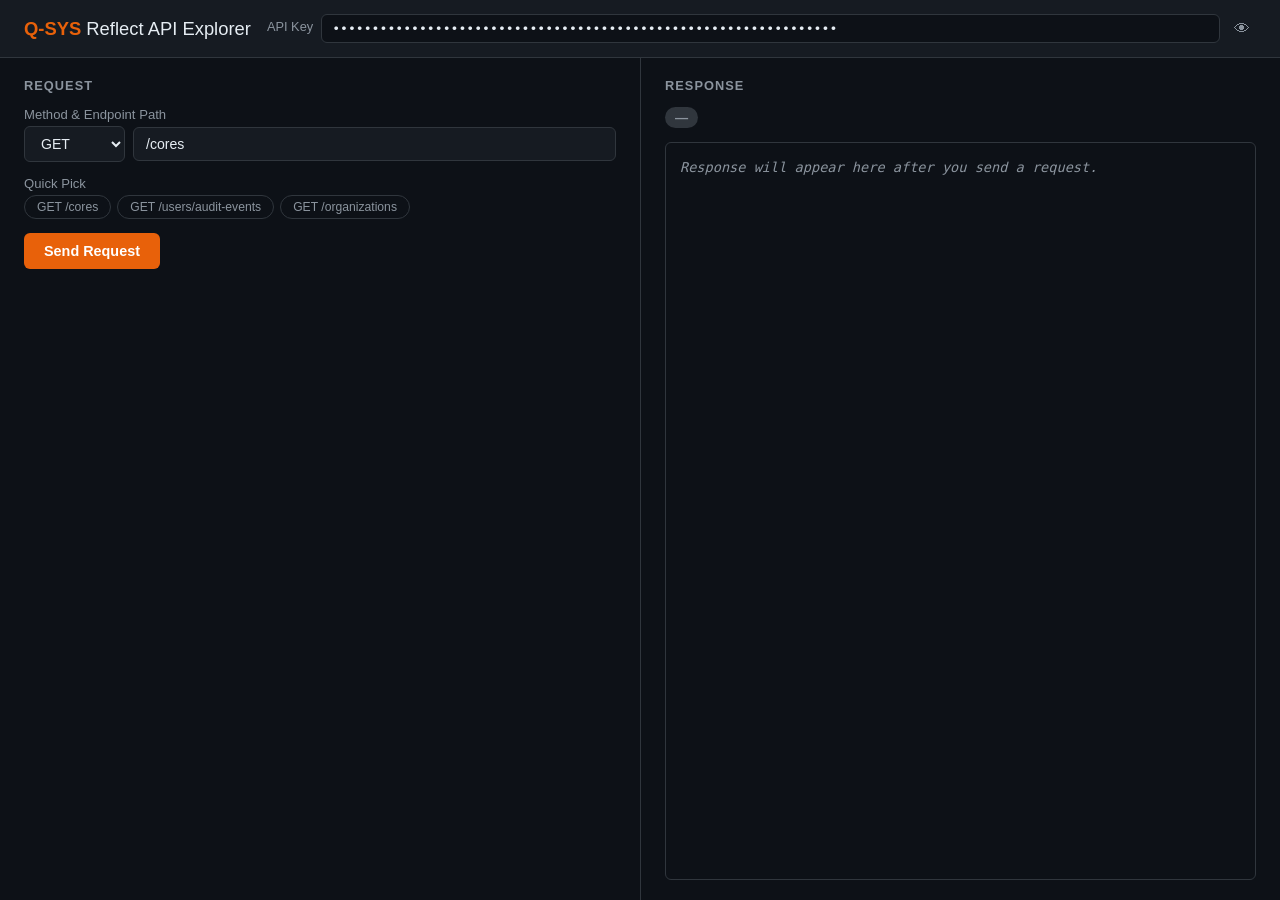
==== index.html @ 482e9b6a "Add Q-SYS Reflect API feedback explorer webpage" ====
<!DOCTYPE html>
<html lang="en">
<head>
  <meta charset="UTF-8" />
  <meta name="viewport" content="width=device-width, initial-scale=1.0" />
  <title>Q-SYS Reflect API Explorer</title>
  <style>
    *, *::before, *::after { box-sizing: border-box; margin: 0; padding: 0; }

    :root {
      --bg:        #0d1117;
      --surface:   #161b22;
      --border:    #30363d;
      --accent:    #e8610a;
      --accent-dk: #c04e00;
      --text:      #e6edf3;
      --text-muted:#8b949e;
      --green:     #3fb950;
      --red:       #f85149;
      --blue:      #79c0ff;
      --yellow:    #e3b341;
      --purple:    #d2a8ff;
    }

    body {
      font-family: -apple-system, BlinkMacSystemFont, 'Segoe UI', sans-serif;
      background: var(--bg);
      color: var(--text);
      min-height: 100vh;
      display: flex;
      flex-direction: column;
    }

    /* ── Header ─────────────────────────────────────────── */
    header {
      background: var(--surface);
      border-bottom: 1px solid var(--border);
      padding: 14px 24px;
      display: flex;
      align-items: center;
      gap: 16px;
      flex-wrap: wrap;
    }

    header h1 {
      font-size: 1.15rem;
      font-weight: 700;
      color: var(--accent);
      white-space: nowrap;
      flex-shrink: 0;
    }

    header h1 span { color: var(--text); font-weight: 400; }

    .api-key-wrap {
      display: flex;
      align-items: center;
      gap: 8px;
      flex: 1;
      min-width: 260px;
    }

    .api-key-wrap label {
      font-size: .8rem;
      color: var(--text-muted);
      white-space: nowrap;
    }

    .api-key-wrap input {
      flex: 1;
      background: var(--bg);
      border: 1px solid var(--border);
      border-radius: 6px;
      color: var(--text);
      font-family: monospace;
      font-size: .82rem;
      padding: 6px 10px;
      outline: none;
    }

    .api-key-wrap input:focus { border-color: var(--accent); }

    button.icon-btn {
      background: none;
      border: none;
      cursor: pointer;
      color: var(--text-muted);
      font-size: 1rem;
      padding: 4px 6px;
      border-radius: 4px;
      transition: color .15s;
    }
    button.icon-btn:hover { color: var(--text); }

    /* ── Main layout ─────────────────────────────────────── */
    main {
      flex: 1;
      display: grid;
      grid-template-columns: 1fr 1fr;
      gap: 0;
    }

    @media (max-width: 780px) {
      main { grid-template-columns: 1fr; }
    }

    section {
      padding: 20px 24px;
      display: flex;
      flex-direction: column;
      gap: 14px;
    }

    section + section {
      border-left: 1px solid var(--border);
    }

    @media (max-width: 780px) {
      section + section { border-left: none; border-top: 1px solid var(--border); }
    }

    h2 {
      font-size: .8rem;
      font-weight: 600;
      text-transform: uppercase;
      letter-spacing: .08em;
      color: var(--text-muted);
    }

    /* ── Form controls ───────────────────────────────────── */
    .row { display: flex; gap: 8px; align-items: center; }

    select, input[type="text"], textarea {
      background: var(--surface);
      border: 1px solid var(--border);
      border-radius: 6px;
      color: var(--text);
      font-size: .88rem;
      padding: 8px 12px;
      outline: none;
      width: 100%;
    }

    select { cursor: pointer; width: auto; }

    select:focus, input[type="text"]:focus, textarea:focus {
      border-color: var(--accent);
    }

    textarea {
      font-family: monospace;
      font-size: .82rem;
      resize: vertical;
      min-height: 120px;
    }

    label {
      font-size: .82rem;
      color: var(--text-muted);
      display: block;
      margin-bottom: 4px;
    }

    /* quick-pick chips */
    .chips { display: flex; flex-wrap: wrap; gap: 6px; }

    button.chip {
      background: var(--bg);
      border: 1px solid var(--border);
      border-radius: 20px;
      color: var(--text-muted);
      font-size: .76rem;
      padding: 4px 12px;
      cursor: pointer;
      transition: border-color .15s, color .15s;
    }
    button.chip:hover { border-color: var(--accent); color: var(--text); }

    /* send button */
    button#send-btn {
      background: var(--accent);
      border: none;
      border-radius: 6px;
      color: #fff;
      font-size: .9rem;
      font-weight: 600;
      padding: 10px 20px;
      cursor: pointer;
      transition: background .15s;
      display: flex;
      align-items: center;
      gap: 8px;
    }
    button#send-btn:hover { background: var(--accent-dk); }
    button#send-btn:disabled { opacity: .5; cursor: not-allowed; }

    /* spinner */
    .spinner {
      width: 14px; height: 14px;
      border: 2px solid rgba(255,255,255,.3);
      border-top-color: #fff;
      border-radius: 50%;
      animation: spin .7s linear infinite;
      display: none;
    }
    @keyframes spin { to { transform: rotate(360deg); } }

    /* ── Response panel ──────────────────────────────────── */
    .response-meta {
      display: flex;
      align-items: center;
      gap: 12px;
      flex-wrap: wrap;
    }

    .status-badge {
      font-size: .82rem;
      font-weight: 700;
      padding: 3px 10px;
      border-radius: 20px;
      background: var(--border);
      color: var(--text-muted);
    }
    .status-badge.ok  { background: #1a3d22; color: var(--green); }
    .status-badge.err { background: #3d1a1a; color: var(--red); }

    .timing {
      font-size: .78rem;
      color: var(--text-muted);
    }

    .copy-btn {
      margin-left: auto;
      background: var(--surface);
      border: 1px solid var(--border);
      border-radius: 6px;
      color: var(--text-muted);
      font-size: .78rem;
      padding: 4px 10px;
      cursor: pointer;
      transition: border-color .15s, color .15s;
    }
    .copy-btn:hover { border-color: var(--accent); color: var(--text); }

    pre#response-body {
      background: var(--bg);
      border: 1px solid var(--border);
      border-radius: 6px;
      padding: 14px;
      font-family: 'SFMono-Regular', Consolas, monospace;
      font-size: .8rem;
      line-height: 1.6;
      overflow: auto;
      flex: 1;
      min-height: 200px;
      white-space: pre-wrap;
      word-break: break-word;
    }

    /* JSON syntax colours */
    .jk { color: var(--blue); }    /* key */
    .js { color: var(--green); }   /* string value */
    .jn { color: var(--purple); }  /* number */
    .jb { color: var(--yellow); }  /* bool/null */

    /* CORS warning */
    .cors-note {
      background: #2d1f00;
      border: 1px solid #7a4c00;
      border-radius: 6px;
      padding: 12px 14px;
      font-size: .82rem;
      line-height: 1.6;
      color: var(--yellow);
      display: none;
    }
    .cors-note a { color: var(--accent); }

    .placeholder-msg {
      color: var(--text-muted);
      font-size: .85rem;
      font-style: italic;
    }
  </style>
</head>
<body>

<!-- ── Header ── -->
<header>
  <h1>Q-SYS <span>Reflect API Explorer</span></h1>
  <div class="api-key-wrap">
    <label for="api-key">API Key</label>
    <input type="password" id="api-key"
           value="d3f4d5bff1e0c6be40a7f05530ab68dd89591be66ca5e92b8fa48ab656941482"
           placeholder="Paste your API key…" autocomplete="off" spellcheck="false" />
    <button class="icon-btn" id="toggle-key" title="Show / hide key">&#128065;</button>
  </div>
</header>

<main>

  <!-- ── Request panel ── -->
  <section id="request-panel">
    <h2>Request</h2>

    <!-- Method + path -->
    <div>
      <label>Method &amp; Endpoint Path</label>
      <div class="row">
        <select id="method">
          <option>GET</option>
          <option>POST</option>
          <option>PUT</option>
          <option>DELETE</option>
        </select>
        <input type="text" id="endpoint" value="/cores" placeholder="/cores" spellcheck="false" />
      </div>
    </div>

    <!-- Quick picks -->
    <div>
      <label>Quick Pick</label>
      <div class="chips">
        <button class="chip" data-method="GET"  data-path="/cores">GET /cores</button>
        <button class="chip" data-method="GET"  data-path="/users/audit-events">GET /users/audit-events</button>
        <button class="chip" data-method="GET"  data-path="/organizations">GET /organizations</button>
      </div>
    </div>

    <!-- Body (POST/PUT) -->
    <div id="body-wrap" style="display:none">
      <label for="req-body">Request Body (JSON)</label>
      <textarea id="req-body" placeholder='{"key": "value"}'></textarea>
    </div>

    <!-- Send -->
    <div class="row">
      <button id="send-btn">
        <div class="spinner" id="spinner"></div>
        <span id="btn-label">Send Request</span>
      </button>
    </div>
  </section>

  <!-- ── Response panel ── -->
  <section id="response-panel">
    <h2>Response</h2>

    <div class="response-meta" id="response-meta">
      <span class="status-badge" id="status-badge">—</span>
      <span class="timing" id="timing"></span>
      <button class="copy-btn" id="copy-btn" style="display:none">Copy JSON</button>
    </div>

    <div class="cors-note" id="cors-note">
      <strong>CORS blocked.</strong> The browser blocked this request because the API server
      does not allow cross-origin calls from local files / web pages.<br><br>
      <strong>Workarounds:</strong><br>
      &bull; Use <a href="https://www.postman.com" target="_blank">Postman</a> (no CORS restrictions)<br>
      &bull; Serve this file via a local proxy that forwards requests server-side<br>
      &bull; Use the <code>--disable-web-security</code> Chrome flag (dev only)
    </div>

    <pre id="response-body"><span class="placeholder-msg">Response will appear here after you send a request.</span></pre>
  </section>

</main>

<script>
  const BASE_URL = 'https://reflect.qsc.com/api/public/v0';

  // Persist API key
  const keyInput  = document.getElementById('api-key');
  const saved     = localStorage.getItem('reflect_api_key');
  if (saved) keyInput.value = saved;
  keyInput.addEventListener('input', () => localStorage.setItem('reflect_api_key', keyInput.value.trim()));

  // Show/hide key
  document.getElementById('toggle-key').addEventListener('click', () => {
    keyInput.type = keyInput.type === 'password' ? 'text' : 'password';
  });

  // Method → show/hide body
  const methodSel = document.getElementById('method');
  const bodyWrap  = document.getElementById('body-wrap');
  methodSel.addEventListener('change', () => {
    bodyWrap.style.display = ['POST','PUT'].includes(methodSel.value) ? '' : 'none';
  });

  // Quick picks
  document.querySelectorAll('.chip').forEach(btn => {
    btn.addEventListener('click', () => {
      methodSel.value = btn.dataset.method;
      document.getElementById('endpoint').value = btn.dataset.path;
      methodSel.dispatchEvent(new Event('change'));
    });
  });

  // Copy button
  const copyBtn = document.getElementById('copy-btn');
  copyBtn.addEventListener('click', () => {
    const text = document.getElementById('response-body').innerText;
    navigator.clipboard.writeText(text).then(() => {
      copyBtn.textContent = 'Copied!';
      setTimeout(() => (copyBtn.textContent = 'Copy JSON'), 1500);
    });
  });

  // JSON syntax highlight
  function highlight(json) {
    return json
      .replace(/&/g, '&amp;').replace(/</g, '&lt;').replace(/>/g, '&gt;')
      .replace(
        /("(\\u[0-9a-fA-F]{4}|\\[^u]|[^\\"])*"(\s*:)?|\b(true|false|null)\b|-?\d+\.?\d*([eE][+-]?\d+)?)/g,
        match => {
          if (/^"/.test(match)) {
            return /:$/.test(match)
              ? `<span class="jk">${match}</span>`
              : `<span class="js">${match}</span>`;
          }
          if (/true|false|null/.test(match)) return `<span class="jb">${match}</span>`;
          return `<span class="jn">${match}</span>`;
        }
      );
  }

  // Send request
  document.getElementById('send-btn').addEventListener('click', async () => {
    const apiKey   = keyInput.value.trim();
    const method   = methodSel.value;
    const path     = document.getElementById('endpoint').value.trim() || '/';
    const bodyText = document.getElementById('req-body').value.trim();
    const url      = BASE_URL + path;

    const sendBtn  = document.getElementById('send-btn');
    const spinner  = document.getElementById('spinner');
    const btnLabel = document.getElementById('btn-label');
    const badge    = document.getElementById('status-badge');
    const timing   = document.getElementById('timing');
    const pre      = document.getElementById('response-body');
    const corsNote = document.getElementById('cors-note');

    // Reset
    badge.className  = 'status-badge';
    badge.textContent = '—';
    timing.textContent = '';
    pre.innerHTML  = '';
    corsNote.style.display  = 'none';
    copyBtn.style.display   = 'none';

    if (!apiKey) { pre.textContent = 'Please enter your API key.'; return; }

    sendBtn.disabled = true;
    spinner.style.display = 'inline-block';
    btnLabel.textContent  = 'Sending…';

    const headers = {
      'Authorization': `Bearer ${apiKey}`,
      'Content-Type':  'application/json',
      'Accept':        'application/json',
    };

    const opts = { method, headers };
    if (['POST','PUT'].includes(method) && bodyText) {
      try { JSON.parse(bodyText); opts.body = bodyText; }
      catch { pre.textContent = 'Invalid JSON in request body.'; reset(); return; }
    }

    const t0 = performance.now();
    try {
      const res  = await fetch(url, opts);
      const ms   = Math.round(performance.now() - t0);
      const text = await res.text();

      badge.textContent = `${res.status} ${res.statusText}`;
      badge.classList.add(res.ok ? 'ok' : 'err');
      timing.textContent = `${ms} ms`;

      let pretty = text;
      try {
        pretty = JSON.stringify(JSON.parse(text), null, 2);
        pre.innerHTML = highlight(pretty);
        copyBtn.style.display = '';
      } catch {
        pre.textContent = text || '(empty response)';
      }
    } catch (err) {
      const ms = Math.round(performance.now() - t0);
      timing.textContent = `${ms} ms`;
      badge.textContent  = 'Network Error';
      badge.classList.add('err');

      if (err.message.toLowerCase().includes('cors') ||
          err.message.toLowerCase().includes('failed to fetch') ||
          err.name === 'TypeError') {
        corsNote.style.display = '';
        pre.textContent = `Error: ${err.message}\n\nThis is likely a CORS restriction.\nSee the note above for workarounds.`;
      } else {
        pre.textContent = `Error: ${err.message}`;
      }
    } finally {
      reset();
    }

    function reset() {
      sendBtn.disabled = false;
      spinner.style.display = 'none';
      btnLabel.textContent  = 'Send Request';
    }
  });
</script>
</body>
</html>
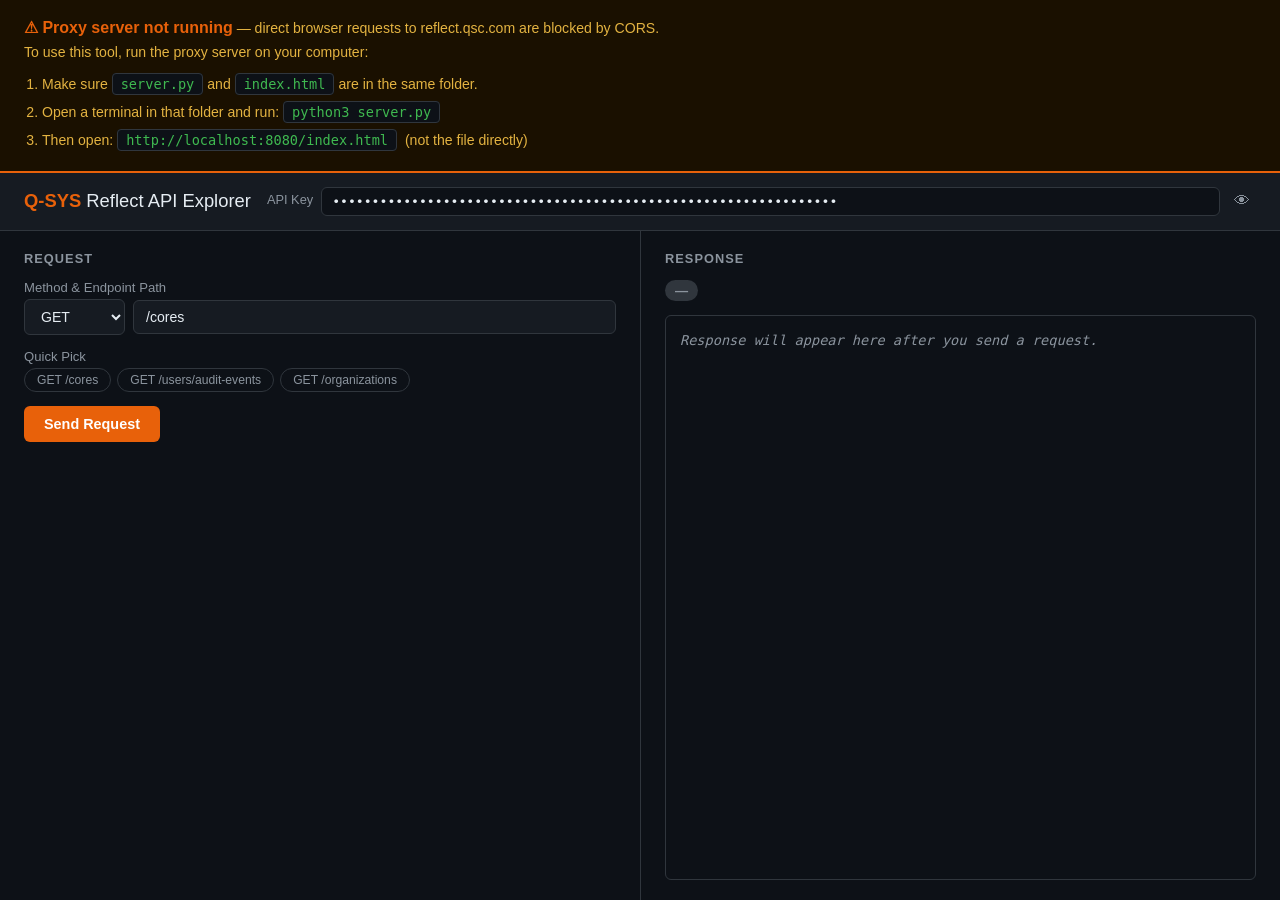
==== commit e4bd3bcc: "Add startup banner when page opened without proxy server" ====
--- a/index.html
+++ b/index.html
@@ -281,9 +281,43 @@
       font-size: .85rem;
       font-style: italic;
     }
+
+    /* startup banner */
+    #startup-banner {
+      display: none;
+      background: #1a1000;
+      border-bottom: 2px solid var(--accent);
+      padding: 14px 24px;
+      font-size: .88rem;
+      line-height: 1.7;
+      color: var(--yellow);
+    }
+    #startup-banner strong { color: var(--accent); font-size: 1rem; }
+    #startup-banner code {
+      background: #0d1117;
+      border: 1px solid var(--border);
+      border-radius: 4px;
+      padding: 2px 8px;
+      font-family: monospace;
+      color: var(--green);
+      font-size: .85rem;
+    }
+    #startup-banner .steps { margin-top: 8px; padding-left: 18px; }
+    #startup-banner .steps li { margin-bottom: 4px; }
   </style>
 </head>
 <body>
+
+<!-- ── Startup banner (shown when opened as file://) ── -->
+<div id="startup-banner">
+  <strong>&#9888; Proxy server not running</strong> — direct browser requests to reflect.qsc.com are blocked by CORS.<br>
+  To use this tool, run the proxy server on your computer:
+  <ol class="steps">
+    <li>Make sure <code>server.py</code> and <code>index.html</code> are in the same folder.</li>
+    <li>Open a terminal in that folder and run: <code>python3 server.py</code></li>
+    <li>Then open: <code>http://localhost:8080/index.html</code> &nbsp;(not the file directly)</li>
+  </ol>
+</div>
 
 <!-- ── Header ── -->
 <header>
@@ -367,7 +401,15 @@
 </main>
 
 <script>
-  const BASE_URL = 'https://reflect.qsc.com/api/public/v0';
+  // Show startup banner if opened as a file (not via proxy server)
+  const isLocalServer = window.location.hostname === 'localhost' || window.location.hostname === '127.0.0.1';
+  if (!isLocalServer) {
+    document.getElementById('startup-banner').style.display = 'block';
+  }
+
+  // Requests go to the local proxy server (avoids CORS).
+  // server.py forwards them to https://reflect.qsc.com/api/public/v0
+  const BASE_URL = isLocalServer ? '/proxy' : 'https://reflect.qsc.com/api/public/v0';
 
   // Persist API key
   const keyInput  = document.getElementById('api-key');
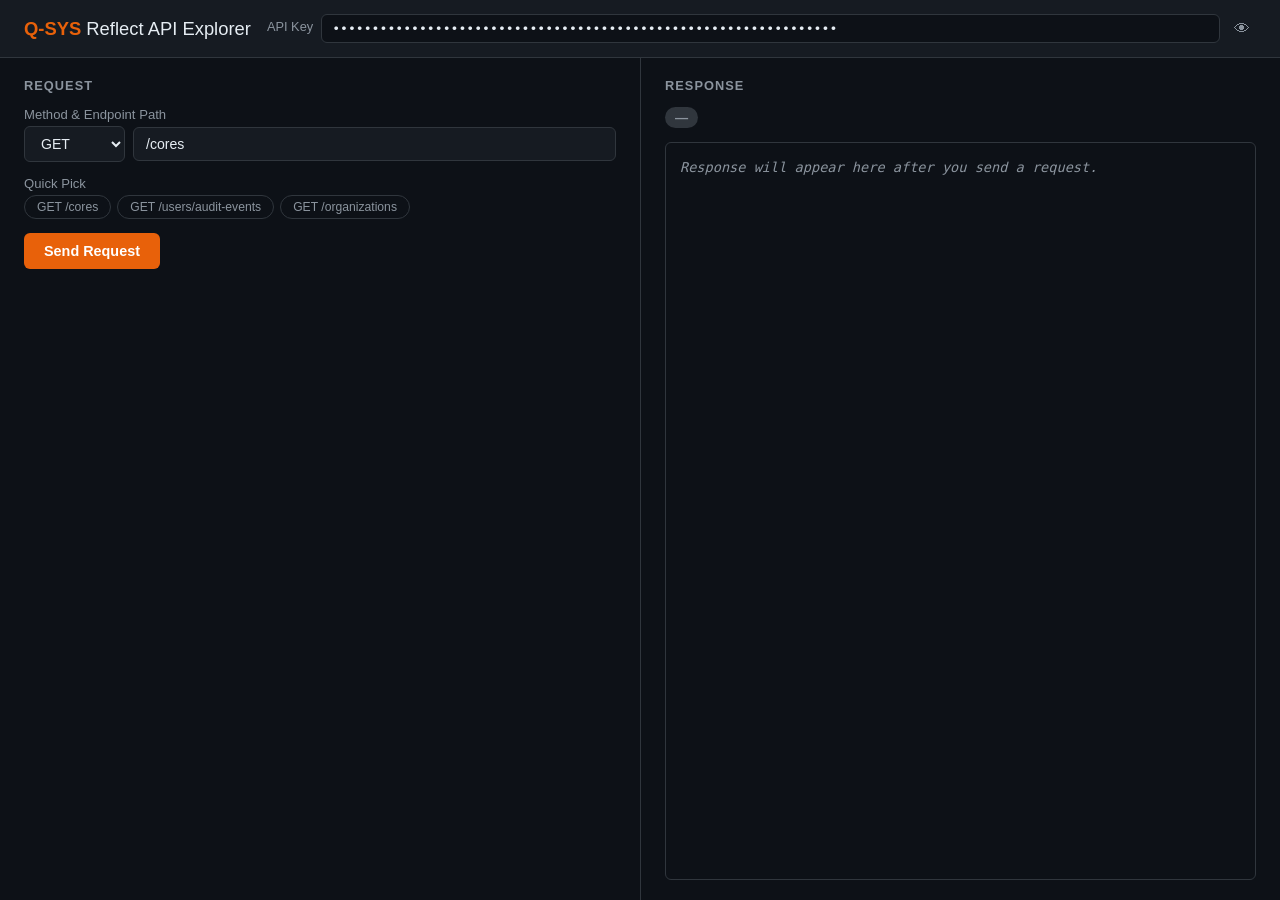
==== commit 634b0416: "Switch to corsproxy.io — no local server needed" ====
--- a/index.html
+++ b/index.html
@@ -308,17 +308,6 @@
 </head>
 <body>
 
-<!-- ── Startup banner (shown when opened as file://) ── -->
-<div id="startup-banner">
-  <strong>&#9888; Proxy server not running</strong> — direct browser requests to reflect.qsc.com are blocked by CORS.<br>
-  To use this tool, run the proxy server on your computer:
-  <ol class="steps">
-    <li>Make sure <code>server.py</code> and <code>index.html</code> are in the same folder.</li>
-    <li>Open a terminal in that folder and run: <code>python3 server.py</code></li>
-    <li>Then open: <code>http://localhost:8080/index.html</code> &nbsp;(not the file directly)</li>
-  </ol>
-</div>
-
 <!-- ── Header ── -->
 <header>
   <h1>Q-SYS <span>Reflect API Explorer</span></h1>
@@ -401,15 +390,11 @@
 </main>
 
 <script>
-  // Show startup banner if opened as a file (not via proxy server)
-  const isLocalServer = window.location.hostname === 'localhost' || window.location.hostname === '127.0.0.1';
-  if (!isLocalServer) {
-    document.getElementById('startup-banner').style.display = 'block';
-  }
-
-  // Requests go to the local proxy server (avoids CORS).
-  // server.py forwards them to https://reflect.qsc.com/api/public/v0
-  const BASE_URL = isLocalServer ? '/proxy' : 'https://reflect.qsc.com/api/public/v0';
+  // Use corsproxy.io to bypass CORS — no local server needed.
+  // Requests: Browser → corsproxy.io → reflect.qsc.com
+  const REFLECT_API = 'https://reflect.qsc.com/api/public/v0';
+  const CORS_PROXY  = 'https://corsproxy.io/?url=';
+  const BASE_URL    = CORS_PROXY + encodeURIComponent(REFLECT_API);
 
   // Persist API key
   const keyInput  = document.getElementById('api-key');
@@ -472,7 +457,7 @@
     const method   = methodSel.value;
     const path     = document.getElementById('endpoint').value.trim() || '/';
     const bodyText = document.getElementById('req-body').value.trim();
-    const url      = BASE_URL + path;
+    const url      = CORS_PROXY + encodeURIComponent(REFLECT_API + path);
 
     const sendBtn  = document.getElementById('send-btn');
     const spinner  = document.getElementById('spinner');
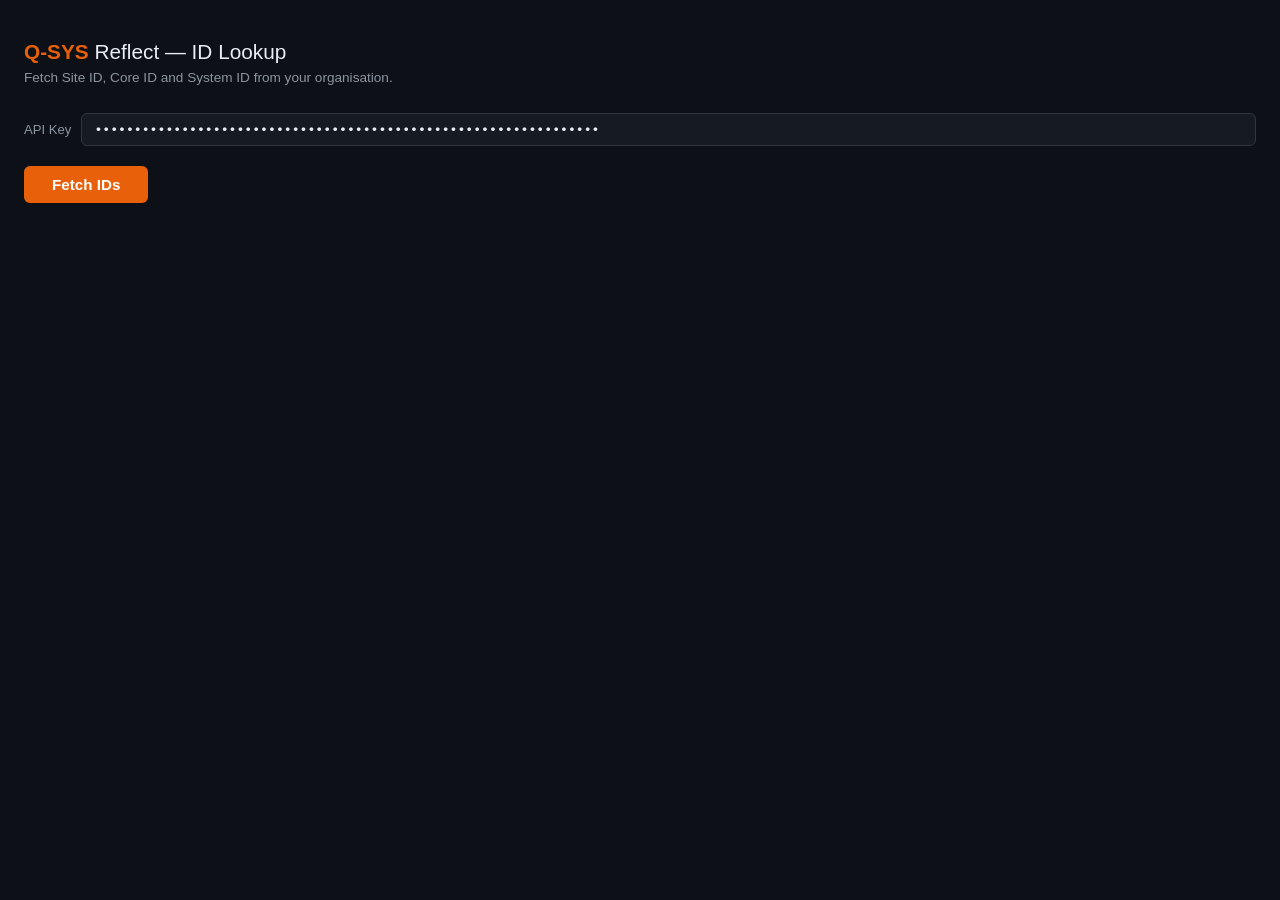
==== commit c0235592: "Simplify to ID lookup table — shows siteID, coreID, systemID" ====
--- a/index.html
+++ b/index.html
@@ -3,538 +3,274 @@
 <head>
   <meta charset="UTF-8" />
   <meta name="viewport" content="width=device-width, initial-scale=1.0" />
-  <title>Q-SYS Reflect API Explorer</title>
+  <title>Q-SYS Reflect ID Lookup</title>
   <style>
-    *, *::before, *::after { box-sizing: border-box; margin: 0; padding: 0; }
-
-    :root {
-      --bg:        #0d1117;
-      --surface:   #161b22;
-      --border:    #30363d;
-      --accent:    #e8610a;
-      --accent-dk: #c04e00;
-      --text:      #e6edf3;
-      --text-muted:#8b949e;
-      --green:     #3fb950;
-      --red:       #f85149;
-      --blue:      #79c0ff;
-      --yellow:    #e3b341;
-      --purple:    #d2a8ff;
-    }
-
+    * { box-sizing: border-box; margin: 0; padding: 0; }
     body {
       font-family: -apple-system, BlinkMacSystemFont, 'Segoe UI', sans-serif;
-      background: var(--bg);
-      color: var(--text);
+      background: #0d1117;
+      color: #e6edf3;
       min-height: 100vh;
-      display: flex;
-      flex-direction: column;
-    }
-
-    /* ── Header ─────────────────────────────────────────── */
-    header {
-      background: var(--surface);
-      border-bottom: 1px solid var(--border);
-      padding: 14px 24px;
-      display: flex;
-      align-items: center;
-      gap: 16px;
-      flex-wrap: wrap;
-    }
-
-    header h1 {
-      font-size: 1.15rem;
-      font-weight: 700;
-      color: var(--accent);
-      white-space: nowrap;
-      flex-shrink: 0;
-    }
-
-    header h1 span { color: var(--text); font-weight: 400; }
-
-    .api-key-wrap {
-      display: flex;
-      align-items: center;
-      gap: 8px;
-      flex: 1;
-      min-width: 260px;
-    }
-
-    .api-key-wrap label {
-      font-size: .8rem;
-      color: var(--text-muted);
-      white-space: nowrap;
-    }
-
-    .api-key-wrap input {
-      flex: 1;
-      background: var(--bg);
-      border: 1px solid var(--border);
-      border-radius: 6px;
-      color: var(--text);
-      font-family: monospace;
-      font-size: .82rem;
-      padding: 6px 10px;
-      outline: none;
-    }
-
-    .api-key-wrap input:focus { border-color: var(--accent); }
-
-    button.icon-btn {
-      background: none;
-      border: none;
-      cursor: pointer;
-      color: var(--text-muted);
-      font-size: 1rem;
-      padding: 4px 6px;
-      border-radius: 4px;
-      transition: color .15s;
-    }
-    button.icon-btn:hover { color: var(--text); }
-
-    /* ── Main layout ─────────────────────────────────────── */
-    main {
-      flex: 1;
-      display: grid;
-      grid-template-columns: 1fr 1fr;
-      gap: 0;
-    }
-
-    @media (max-width: 780px) {
-      main { grid-template-columns: 1fr; }
-    }
-
-    section {
-      padding: 20px 24px;
-      display: flex;
-      flex-direction: column;
-      gap: 14px;
-    }
-
-    section + section {
-      border-left: 1px solid var(--border);
-    }
-
-    @media (max-width: 780px) {
-      section + section { border-left: none; border-top: 1px solid var(--border); }
-    }
-
-    h2 {
-      font-size: .8rem;
-      font-weight: 600;
-      text-transform: uppercase;
-      letter-spacing: .08em;
-      color: var(--text-muted);
-    }
-
-    /* ── Form controls ───────────────────────────────────── */
-    .row { display: flex; gap: 8px; align-items: center; }
-
-    select, input[type="text"], textarea {
-      background: var(--surface);
-      border: 1px solid var(--border);
-      border-radius: 6px;
-      color: var(--text);
-      font-size: .88rem;
-      padding: 8px 12px;
-      outline: none;
-      width: 100%;
-    }
-
-    select { cursor: pointer; width: auto; }
-
-    select:focus, input[type="text"]:focus, textarea:focus {
-      border-color: var(--accent);
-    }
-
-    textarea {
-      font-family: monospace;
-      font-size: .82rem;
-      resize: vertical;
-      min-height: 120px;
-    }
-
-    label {
-      font-size: .82rem;
-      color: var(--text-muted);
-      display: block;
-      margin-bottom: 4px;
-    }
-
-    /* quick-pick chips */
-    .chips { display: flex; flex-wrap: wrap; gap: 6px; }
-
-    button.chip {
-      background: var(--bg);
-      border: 1px solid var(--border);
-      border-radius: 20px;
-      color: var(--text-muted);
-      font-size: .76rem;
-      padding: 4px 12px;
-      cursor: pointer;
-      transition: border-color .15s, color .15s;
-    }
-    button.chip:hover { border-color: var(--accent); color: var(--text); }
-
-    /* send button */
-    button#send-btn {
-      background: var(--accent);
-      border: none;
-      border-radius: 6px;
-      color: #fff;
-      font-size: .9rem;
-      font-weight: 600;
-      padding: 10px 20px;
-      cursor: pointer;
+      padding: 40px 24px;
+    }
+    h1 { font-size: 1.3rem; color: #e8610a; margin-bottom: 6px; }
+    h1 span { color: #e6edf3; font-weight: 400; }
+    .sub { color: #8b949e; font-size: .85rem; margin-bottom: 28px; }
+
+    .key-row {
+      display: flex; gap: 10px; align-items: center;
+      margin-bottom: 20px; flex-wrap: wrap;
+    }
+    .key-row label { color: #8b949e; font-size: .82rem; white-space: nowrap; }
+    .key-row input {
+      flex: 1; min-width: 260px;
+      background: #161b22; border: 1px solid #30363d;
+      border-radius: 6px; color: #e6edf3;
+      font-family: monospace; font-size: .82rem;
+      padding: 8px 12px; outline: none;
+    }
+    .key-row input:focus { border-color: #e8610a; }
+
+    button#fetch-btn {
+      background: #e8610a; border: none; border-radius: 6px;
+      color: #fff; font-size: .95rem; font-weight: 600;
+      padding: 10px 28px; cursor: pointer;
+      display: flex; align-items: center; gap: 8px;
       transition: background .15s;
-      display: flex;
-      align-items: center;
-      gap: 8px;
-    }
-    button#send-btn:hover { background: var(--accent-dk); }
-    button#send-btn:disabled { opacity: .5; cursor: not-allowed; }
-
-    /* spinner */
+    }
+    button#fetch-btn:hover { background: #c04e00; }
+    button#fetch-btn:disabled { opacity: .5; cursor: not-allowed; }
+
     .spinner {
       width: 14px; height: 14px;
       border: 2px solid rgba(255,255,255,.3);
-      border-top-color: #fff;
-      border-radius: 50%;
-      animation: spin .7s linear infinite;
+      border-top-color: #fff; border-radius: 50%;
+      animation: spin .7s linear infinite; display: none;
+    }
+    @keyframes spin { to { transform: rotate(360deg); } }
+
+    #status { margin: 16px 0; font-size: .85rem; color: #8b949e; min-height: 20px; }
+    #status.err { color: #f85149; }
+    #status.ok  { color: #3fb950; }
+
+    table {
+      width: 100%; border-collapse: collapse;
+      background: #161b22; border-radius: 8px;
+      overflow: hidden; font-size: .88rem;
       display: none;
     }
-    @keyframes spin { to { transform: rotate(360deg); } }
-
-    /* ── Response panel ──────────────────────────────────── */
-    .response-meta {
-      display: flex;
-      align-items: center;
-      gap: 12px;
-      flex-wrap: wrap;
-    }
-
-    .status-badge {
-      font-size: .82rem;
-      font-weight: 700;
-      padding: 3px 10px;
-      border-radius: 20px;
-      background: var(--border);
-      color: var(--text-muted);
-    }
-    .status-badge.ok  { background: #1a3d22; color: var(--green); }
-    .status-badge.err { background: #3d1a1a; color: var(--red); }
-
-    .timing {
-      font-size: .78rem;
-      color: var(--text-muted);
-    }
-
-    .copy-btn {
-      margin-left: auto;
-      background: var(--surface);
-      border: 1px solid var(--border);
-      border-radius: 6px;
-      color: var(--text-muted);
-      font-size: .78rem;
-      padding: 4px 10px;
-      cursor: pointer;
-      transition: border-color .15s, color .15s;
-    }
-    .copy-btn:hover { border-color: var(--accent); color: var(--text); }
-
-    pre#response-body {
-      background: var(--bg);
-      border: 1px solid var(--border);
-      border-radius: 6px;
-      padding: 14px;
-      font-family: 'SFMono-Regular', Consolas, monospace;
-      font-size: .8rem;
-      line-height: 1.6;
-      overflow: auto;
-      flex: 1;
-      min-height: 200px;
-      white-space: pre-wrap;
-      word-break: break-word;
-    }
-
-    /* JSON syntax colours */
-    .jk { color: var(--blue); }    /* key */
-    .js { color: var(--green); }   /* string value */
-    .jn { color: var(--purple); }  /* number */
-    .jb { color: var(--yellow); }  /* bool/null */
-
-    /* CORS warning */
-    .cors-note {
-      background: #2d1f00;
-      border: 1px solid #7a4c00;
-      border-radius: 6px;
-      padding: 12px 14px;
-      font-size: .82rem;
-      line-height: 1.6;
-      color: var(--yellow);
-      display: none;
-    }
-    .cors-note a { color: var(--accent); }
-
-    .placeholder-msg {
-      color: var(--text-muted);
-      font-size: .85rem;
-      font-style: italic;
-    }
-
-    /* startup banner */
-    #startup-banner {
-      display: none;
-      background: #1a1000;
-      border-bottom: 2px solid var(--accent);
-      padding: 14px 24px;
-      font-size: .88rem;
-      line-height: 1.7;
-      color: var(--yellow);
-    }
-    #startup-banner strong { color: var(--accent); font-size: 1rem; }
-    #startup-banner code {
-      background: #0d1117;
-      border: 1px solid var(--border);
-      border-radius: 4px;
-      padding: 2px 8px;
-      font-family: monospace;
-      color: var(--green);
-      font-size: .85rem;
-    }
-    #startup-banner .steps { margin-top: 8px; padding-left: 18px; }
-    #startup-banner .steps li { margin-bottom: 4px; }
+    thead { background: #21262d; }
+    th {
+      text-align: left; padding: 12px 16px;
+      color: #8b949e; font-size: .78rem;
+      text-transform: uppercase; letter-spacing: .06em;
+      border-bottom: 1px solid #30363d;
+    }
+    td {
+      padding: 11px 16px;
+      border-bottom: 1px solid #21262d;
+      word-break: break-all;
+    }
+    tr:last-child td { border-bottom: none; }
+    tr:hover td { background: #1c2128; }
+
+    .id-val {
+      font-family: monospace; font-size: .82rem;
+      color: #79c0ff; background: #0d1117;
+      padding: 2px 8px; border-radius: 4px;
+      display: inline-block;
+    }
+    .copy-id {
+      background: none; border: 1px solid #30363d;
+      border-radius: 4px; color: #8b949e;
+      font-size: .72rem; padding: 2px 7px;
+      cursor: pointer; margin-left: 6px;
+    }
+    .copy-id:hover { border-color: #e8610a; color: #e6edf3; }
+
+    .raw-wrap {
+      margin-top: 24px;
+    }
+    .raw-wrap summary {
+      cursor: pointer; color: #8b949e; font-size: .82rem;
+      margin-bottom: 8px; user-select: none;
+    }
+    pre#raw {
+      background: #161b22; border: 1px solid #30363d;
+      border-radius: 6px; padding: 14px;
+      font-size: .78rem; overflow: auto;
+      max-height: 340px; white-space: pre-wrap;
+      word-break: break-word; line-height: 1.6;
+    }
+    .jk { color: #79c0ff; }
+    .js { color: #3fb950; }
+    .jn { color: #d2a8ff; }
+    .jb { color: #e3b341; }
   </style>
 </head>
 <body>
 
-<!-- ── Header ── -->
-<header>
-  <h1>Q-SYS <span>Reflect API Explorer</span></h1>
-  <div class="api-key-wrap">
-    <label for="api-key">API Key</label>
-    <input type="password" id="api-key"
-           value="d3f4d5bff1e0c6be40a7f05530ab68dd89591be66ca5e92b8fa48ab656941482"
-           placeholder="Paste your API key…" autocomplete="off" spellcheck="false" />
-    <button class="icon-btn" id="toggle-key" title="Show / hide key">&#128065;</button>
-  </div>
-</header>
-
-<main>
-
-  <!-- ── Request panel ── -->
-  <section id="request-panel">
-    <h2>Request</h2>
-
-    <!-- Method + path -->
-    <div>
-      <label>Method &amp; Endpoint Path</label>
-      <div class="row">
-        <select id="method">
-          <option>GET</option>
-          <option>POST</option>
-          <option>PUT</option>
-          <option>DELETE</option>
-        </select>
-        <input type="text" id="endpoint" value="/cores" placeholder="/cores" spellcheck="false" />
-      </div>
-    </div>
-
-    <!-- Quick picks -->
-    <div>
-      <label>Quick Pick</label>
-      <div class="chips">
-        <button class="chip" data-method="GET"  data-path="/cores">GET /cores</button>
-        <button class="chip" data-method="GET"  data-path="/users/audit-events">GET /users/audit-events</button>
-        <button class="chip" data-method="GET"  data-path="/organizations">GET /organizations</button>
-      </div>
-    </div>
-
-    <!-- Body (POST/PUT) -->
-    <div id="body-wrap" style="display:none">
-      <label for="req-body">Request Body (JSON)</label>
-      <textarea id="req-body" placeholder='{"key": "value"}'></textarea>
-    </div>
-
-    <!-- Send -->
-    <div class="row">
-      <button id="send-btn">
-        <div class="spinner" id="spinner"></div>
-        <span id="btn-label">Send Request</span>
-      </button>
-    </div>
-  </section>
-
-  <!-- ── Response panel ── -->
-  <section id="response-panel">
-    <h2>Response</h2>
-
-    <div class="response-meta" id="response-meta">
-      <span class="status-badge" id="status-badge">—</span>
-      <span class="timing" id="timing"></span>
-      <button class="copy-btn" id="copy-btn" style="display:none">Copy JSON</button>
-    </div>
-
-    <div class="cors-note" id="cors-note">
-      <strong>CORS blocked.</strong> The browser blocked this request because the API server
-      does not allow cross-origin calls from local files / web pages.<br><br>
-      <strong>Workarounds:</strong><br>
-      &bull; Use <a href="https://www.postman.com" target="_blank">Postman</a> (no CORS restrictions)<br>
-      &bull; Serve this file via a local proxy that forwards requests server-side<br>
-      &bull; Use the <code>--disable-web-security</code> Chrome flag (dev only)
-    </div>
-
-    <pre id="response-body"><span class="placeholder-msg">Response will appear here after you send a request.</span></pre>
-  </section>
-
-</main>
+<h1>Q-SYS <span>Reflect — ID Lookup</span></h1>
+<p class="sub">Fetch Site ID, Core ID and System ID from your organisation.</p>
+
+<div class="key-row">
+  <label>API Key</label>
+  <input type="password" id="api-key"
+         value="d3f4d5bff1e0c6be40a7f05530ab68dd89591be66ca5e92b8fa48ab656941482"
+         autocomplete="off" spellcheck="false" />
+</div>
+
+<button id="fetch-btn">
+  <div class="spinner" id="spinner"></div>
+  <span id="btn-label">Fetch IDs</span>
+</button>
+
+<div id="status"></div>
+
+<table id="results-table">
+  <thead>
+    <tr>
+      <th>Name</th>
+      <th>Core ID</th>
+      <th>Site ID</th>
+      <th>System ID</th>
+    </tr>
+  </thead>
+  <tbody id="results-body"></tbody>
+</table>
+
+<details class="raw-wrap" id="raw-wrap" style="display:none">
+  <summary>Raw JSON response</summary>
+  <pre id="raw"></pre>
+</details>
 
 <script>
-  // Use corsproxy.io to bypass CORS — no local server needed.
-  // Requests: Browser → corsproxy.io → reflect.qsc.com
   const REFLECT_API = 'https://reflect.qsc.com/api/public/v0';
-  const CORS_PROXY  = 'https://corsproxy.io/?url=';
-  const BASE_URL    = CORS_PROXY + encodeURIComponent(REFLECT_API);
-
-  // Persist API key
-  const keyInput  = document.getElementById('api-key');
-  const saved     = localStorage.getItem('reflect_api_key');
+  const PROXY       = 'https://corsproxy.io/?url=';
+
+  const keyInput = document.getElementById('api-key');
+  const saved    = localStorage.getItem('reflect_api_key');
   if (saved) keyInput.value = saved;
-  keyInput.addEventListener('input', () => localStorage.setItem('reflect_api_key', keyInput.value.trim()));
-
-  // Show/hide key
-  document.getElementById('toggle-key').addEventListener('click', () => {
-    keyInput.type = keyInput.type === 'password' ? 'text' : 'password';
-  });
-
-  // Method → show/hide body
-  const methodSel = document.getElementById('method');
-  const bodyWrap  = document.getElementById('body-wrap');
-  methodSel.addEventListener('change', () => {
-    bodyWrap.style.display = ['POST','PUT'].includes(methodSel.value) ? '' : 'none';
-  });
-
-  // Quick picks
-  document.querySelectorAll('.chip').forEach(btn => {
-    btn.addEventListener('click', () => {
-      methodSel.value = btn.dataset.method;
-      document.getElementById('endpoint').value = btn.dataset.path;
-      methodSel.dispatchEvent(new Event('change'));
-    });
-  });
-
-  // Copy button
-  const copyBtn = document.getElementById('copy-btn');
-  copyBtn.addEventListener('click', () => {
-    const text = document.getElementById('response-body').innerText;
-    navigator.clipboard.writeText(text).then(() => {
-      copyBtn.textContent = 'Copied!';
-      setTimeout(() => (copyBtn.textContent = 'Copy JSON'), 1500);
-    });
-  });
-
-  // JSON syntax highlight
+  keyInput.addEventListener('input', () =>
+    localStorage.setItem('reflect_api_key', keyInput.value.trim()));
+
+  function proxyUrl(path) {
+    return PROXY + encodeURIComponent(REFLECT_API + path);
+  }
+
   function highlight(json) {
     return json
       .replace(/&/g, '&amp;').replace(/</g, '&lt;').replace(/>/g, '&gt;')
       .replace(
         /("(\\u[0-9a-fA-F]{4}|\\[^u]|[^\\"])*"(\s*:)?|\b(true|false|null)\b|-?\d+\.?\d*([eE][+-]?\d+)?)/g,
-        match => {
-          if (/^"/.test(match)) {
-            return /:$/.test(match)
-              ? `<span class="jk">${match}</span>`
-              : `<span class="js">${match}</span>`;
-          }
-          if (/true|false|null/.test(match)) return `<span class="jb">${match}</span>`;
-          return `<span class="jn">${match}</span>`;
+        m => {
+          if (/^"/.test(m)) return /:$/.test(m) ? `<span class="jk">${m}</span>` : `<span class="js">${m}</span>`;
+          if (/true|false|null/.test(m)) return `<span class="jb">${m}</span>`;
+          return `<span class="jn">${m}</span>`;
         }
       );
   }
 
-  // Send request
-  document.getElementById('send-btn').addEventListener('click', async () => {
-    const apiKey   = keyInput.value.trim();
-    const method   = methodSel.value;
-    const path     = document.getElementById('endpoint').value.trim() || '/';
-    const bodyText = document.getElementById('req-body').value.trim();
-    const url      = CORS_PROXY + encodeURIComponent(REFLECT_API + path);
-
-    const sendBtn  = document.getElementById('send-btn');
-    const spinner  = document.getElementById('spinner');
-    const btnLabel = document.getElementById('btn-label');
-    const badge    = document.getElementById('status-badge');
-    const timing   = document.getElementById('timing');
-    const pre      = document.getElementById('response-body');
-    const corsNote = document.getElementById('cors-note');
-
-    // Reset
-    badge.className  = 'status-badge';
-    badge.textContent = '—';
-    timing.textContent = '';
-    pre.innerHTML  = '';
-    corsNote.style.display  = 'none';
-    copyBtn.style.display   = 'none';
-
-    if (!apiKey) { pre.textContent = 'Please enter your API key.'; return; }
-
-    sendBtn.disabled = true;
-    spinner.style.display = 'inline-block';
-    btnLabel.textContent  = 'Sending…';
+  function copyText(text, btn) {
+    navigator.clipboard.writeText(text).then(() => {
+      btn.textContent = 'Copied!';
+      setTimeout(() => (btn.textContent = 'Copy'), 1500);
+    });
+  }
+
+  function idCell(val) {
+    if (!val) return '<td><span style="color:#8b949e">—</span></td>';
+    return `<td>
+      <span class="id-val">${val}</span>
+      <button class="copy-id" onclick="copyText('${val}', this)">Copy</button>
+    </td>`;
+  }
+
+  document.getElementById('fetch-btn').addEventListener('click', async () => {
+    const apiKey = keyInput.value.trim();
+    if (!apiKey) { setStatus('Please enter your API key.', 'err'); return; }
+
+    setStatus('Fetching from /cores …', '');
+    setBusy(true);
 
     const headers = {
       'Authorization': `Bearer ${apiKey}`,
-      'Content-Type':  'application/json',
-      'Accept':        'application/json',
+      'Accept': 'application/json',
     };
 
-    const opts = { method, headers };
-    if (['POST','PUT'].includes(method) && bodyText) {
-      try { JSON.parse(bodyText); opts.body = bodyText; }
-      catch { pre.textContent = 'Invalid JSON in request body.'; reset(); return; }
-    }
-
-    const t0 = performance.now();
     try {
-      const res  = await fetch(url, opts);
-      const ms   = Math.round(performance.now() - t0);
+      const res  = await fetch(proxyUrl('/cores'), { headers });
       const text = await res.text();
-
-      badge.textContent = `${res.status} ${res.statusText}`;
-      badge.classList.add(res.ok ? 'ok' : 'err');
-      timing.textContent = `${ms} ms`;
-
-      let pretty = text;
-      try {
-        pretty = JSON.stringify(JSON.parse(text), null, 2);
-        pre.innerHTML = highlight(pretty);
-        copyBtn.style.display = '';
-      } catch {
-        pre.textContent = text || '(empty response)';
+      let data;
+
+      try { data = JSON.parse(text); } catch {
+        setStatus('Invalid response from API — check your API key.', 'err');
+        setBusy(false);
+        return;
       }
+
+      if (!res.ok) {
+        const msg = data?.message || data?.error || res.statusText;
+        setStatus(`API error ${res.status}: ${msg}`, 'err');
+        setBusy(false);
+        showRaw(text);
+        return;
+      }
+
+      // API may return array or { data: [...] }
+      const items = Array.isArray(data) ? data : (data.data ?? data.cores ?? data.items ?? [data]);
+
+      const tbody = document.getElementById('results-body');
+      tbody.innerHTML = '';
+
+      if (items.length === 0) {
+        setStatus('No cores found in this organisation.', 'ok');
+      } else {
+        items.forEach(item => {
+          const name     = item.name || item.displayName || item.hostname || '(unnamed)';
+          const coreId   = item.coreId   || item.id          || item.coreID   || '';
+          const siteId   = item.siteId   || item.site_id     || item.siteID   || '';
+          const systemId = item.systemId || item.system_id   || item.systemID || '';
+
+          const tr = document.createElement('tr');
+          tr.innerHTML = `<td>${name}</td>${idCell(coreId)}${idCell(siteId)}${idCell(systemId)}`;
+          tbody.appendChild(tr);
+        });
+
+        setStatus(`Found ${items.length} core(s).`, 'ok');
+        document.getElementById('results-table').style.display = 'table';
+      }
+
+      showRaw(text);
     } catch (err) {
-      const ms = Math.round(performance.now() - t0);
-      timing.textContent = `${ms} ms`;
-      badge.textContent  = 'Network Error';
-      badge.classList.add('err');
-
-      if (err.message.toLowerCase().includes('cors') ||
-          err.message.toLowerCase().includes('failed to fetch') ||
-          err.name === 'TypeError') {
-        corsNote.style.display = '';
-        pre.textContent = `Error: ${err.message}\n\nThis is likely a CORS restriction.\nSee the note above for workarounds.`;
-      } else {
-        pre.textContent = `Error: ${err.message}`;
-      }
-    } finally {
-      reset();
-    }
-
-    function reset() {
-      sendBtn.disabled = false;
-      spinner.style.display = 'none';
-      btnLabel.textContent  = 'Send Request';
-    }
+      setStatus(`Network error: ${err.message}`, 'err');
+    }
+
+    setBusy(false);
   });
+
+  function setStatus(msg, cls) {
+    const el = document.getElementById('status');
+    el.textContent = msg;
+    el.className = cls;
+  }
+
+  function setBusy(on) {
+    const btn = document.getElementById('fetch-btn');
+    btn.disabled = on;
+    document.getElementById('spinner').style.display = on ? 'inline-block' : 'none';
+    document.getElementById('btn-label').textContent = on ? 'Fetching…' : 'Fetch IDs';
+  }
+
+  function showRaw(text) {
+    try {
+      document.getElementById('raw').innerHTML =
+        highlight(JSON.stringify(JSON.parse(text), null, 2));
+    } catch {
+      document.getElementById('raw').textContent = text;
+    }
+    document.getElementById('raw-wrap').style.display = '';
+  }
 </script>
 </body>
 </html>
